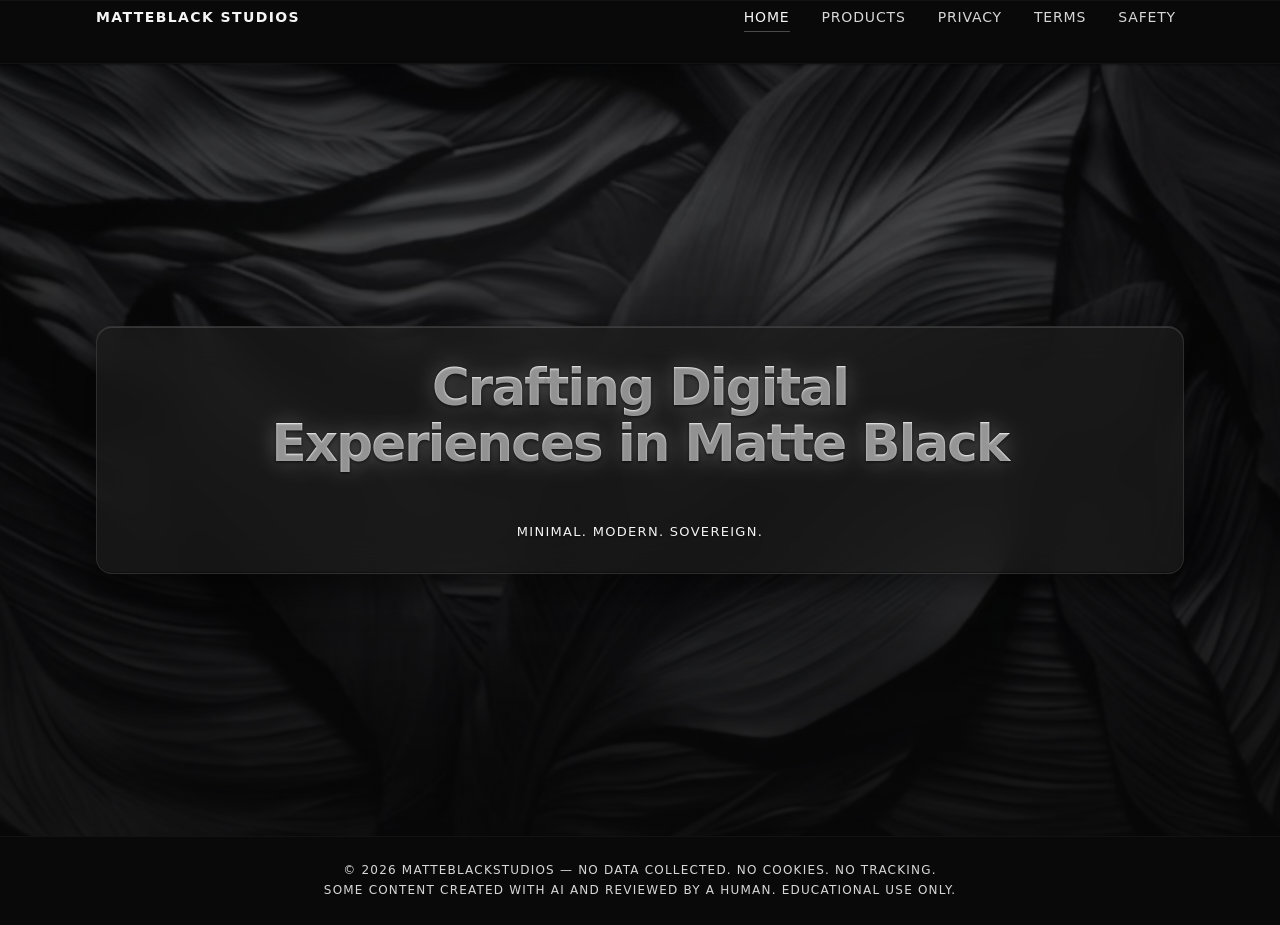
==== index.html @ a56c21bc "Initial commit: MATTEBLACK STUDIOS static site export. Privacy-first marketing site with self-hosted" ====
<!DOCTYPE html>
<html lang="en">
<head>
  <meta charset="UTF-8" />
  <meta name="viewport" content="width=device-width, initial-scale=1" />
  <meta name="description" content="MATTEBLACK STUDIOS — Crafting digital experiences in matte black. Minimal. Modern. Sovereign." />
  <title>MATTEBLACK STUDIOS</title>
  <link rel="stylesheet" href="/styles.css?v=7" />
</head>
<body>
  <a class="skip-link" href="#hero-title">Skip to main content</a>

  <header class="header">
    <div class="container">
      <nav class="nav" aria-label="Primary">
        <a href="/index.html" class="logo" aria-label="MATTEBLACK STUDIOS home">Matteblack Studios</a>
        <button type="button" class="nav-toggle" aria-expanded="false" aria-controls="primary-nav" aria-haspopup="menu" aria-label="Open menu">
          <span class="nav-toggle__bar" aria-hidden="true"></span>
          <span class="nav-toggle__bar" aria-hidden="true"></span>
          <span class="nav-toggle__bar" aria-hidden="true"></span>
        </button>
        <ul class="nav-links" id="primary-nav">
          <li><a href="/index.html" aria-current="page">Home</a></li>
          <li><a href="/PRODUCTS/index.html">Products</a></li>
          <li><a href="/privacy.html">Privacy</a></li>
          <li><a href="/terms.html">Terms</a></li>
          <li><a href="/safety.html">Safety</a></li>
        </ul>
      </nav>
    </div>
  </header>

  <main id="main">
    <section class="hero">
      <div class="hero__parallax" aria-hidden="true">
        <div class="hero__parallax-layer"></div>
      </div>
      <div class="container">
        <div class="hero__content glass-panel">
          <h1 id="hero-title" class="hero-title glass-text glass-text--liquid skip-target" tabindex="-1">Crafting Digital Experiences in Matte Black</h1>
          <p class="hero-subtitle glass-text">Minimal. Modern. Sovereign.</p>
        </div>
      </div>
    </section>
  </main>

  <footer class="footer">
    <div class="container">
      <p>&copy; <time datetime="2026">2026</time> MATTEBLACKSTUDIOS &mdash; No data collected. No cookies. No tracking. Some content created with AI and reviewed by a human. Educational use only.</p>
    </div>
  </footer>
  <script src="/reveal.js?v=7" defer></script>
</body>
</html>
---- styles.css ----
/* ==========================================================================
   MATTEBLACK STUDIOS — Design System
   Premium matte-black · sovereign · art-directed · mobile-first
   ==========================================================================
 *
 * Architecture: base styles target mobile viewports. Progressive enhancement
 * uses only CSS width breakpoints at 768px and 1024px — no JS breakpoints,
 * no user-agent sniffing, no device detection.
 *
 * RECOMMENDED HOST-LEVEL SECURITY HEADERS (configure on your static host):
 *
 *   Content-Security-Policy:
 *     default-src 'none'; script-src 'self'; style-src 'self'; img-src 'self';
 *     font-src 'self'; connect-src 'none'; frame-ancestors 'none'; base-uri 'self';
 *     form-action 'none'; upgrade-insecure-requests
 *
 *   X-Frame-Options: DENY
 *     (redundant when frame-ancestors 'none' is set in CSP)
 *
 *   X-Content-Type-Options: nosniff
 *   Referrer-Policy: no-referrer
 *   Permissions-Policy: accelerometer=(), camera=(), geolocation=(), gyroscope=(),
 *     microphone=(), payment=(), usb=()
 *
 * ========================================================================== */

/* --------------------------------------------------------------------------
   Design Tokens
   -------------------------------------------------------------------------- */
:root {
  color-scheme: dark;

  /* Layered matte blacks — depth scale (950 → 600) */
  --black-950: #080808;
  --black-900: #0c0c0c;
  --black-850: #111111;
  --black-800: #161616;
  --black-750: #1c1c1c;
  --black-700: #222222;
  --black-650: #282828;
  --black-600: #303030;

  /* Semantic surfaces */
  --color-bg-base: var(--black-950);
  --color-bg-canvas: var(--black-900);
  --color-bg-raised: var(--black-850);
  --color-bg-surface: var(--black-800);
  --color-bg-elevated: var(--black-750);
  --color-bg-overlay: var(--black-700);
  --color-bg-muted: var(--black-650);
  --color-bg-hover: var(--black-600);

  /* Borders — luminance steps for elevation */
  --border-ghost: rgba(255, 255, 255, 0.035);
  --border-subtle: rgba(255, 255, 255, 0.065);
  --border-default: rgba(255, 255, 255, 0.1);
  --border-strong: rgba(255, 255, 255, 0.14);
  --border-highlight: rgba(255, 255, 255, 0.2);

  --color-border-subtle: var(--border-subtle);
  --color-border-default: var(--border-default);
  --color-border-strong: var(--border-strong);

  /* Text — WCAG AA on matte-black surfaces */
  --color-text-primary: #f5f5f5;
  --color-text-secondary: rgba(245, 245, 245, 0.88);
  --color-text-muted: rgba(245, 245, 245, 0.76);
  --color-text-inverse: var(--black-950);
  --color-accent: #d4d4d4;
  --color-accent-hover: #ffffff;
  --color-focus-ring: rgba(255, 255, 255, 0.92);
  --color-focus-glow: rgba(255, 255, 255, 0.14);

  /* Chrome & interactive overlays */
  --surface-chrome: rgba(12, 12, 12, 0.52);
  --surface-chrome-border: var(--border-ghost);
  --surface-interactive: rgba(34, 34, 34, 0.7);
  --surface-interactive-hover: rgba(48, 48, 48, 0.82);

  /* Brand gradients & depth */
  --gradient-brand: linear-gradient(165deg, rgba(255, 255, 255, 0.045) 0%, transparent 52%);
  --gradient-surface: linear-gradient(
    180deg,
    rgba(255, 255, 255, 0.035) 0%,
    rgba(255, 255, 255, 0.008) 42%,
    transparent 100%
  );
  --gradient-surface-deep: linear-gradient(
    180deg,
    transparent 0%,
    rgba(8, 8, 8, 0.35) 100%
  );
  --gradient-vignette: radial-gradient(
    ellipse 82% 68% at 50% 42%,
    transparent 38%,
    rgba(8, 8, 8, 0.5) 100%
  );
  --gradient-hero-glow: radial-gradient(
    ellipse 62% 42% at 50% 28%,
    rgba(255, 255, 255, 0.055) 0%,
    transparent 72%
  );

  /* Spacing scale — 4px base unit, mobile-first rhythm */
  --space-4: 0.25rem;   /*  4px */
  --space-8: 0.5rem;    /*  8px */
  --space-12: 0.75rem;  /* 12px */
  --space-16: 1rem;     /* 16px */
  --space-24: 1.5rem;   /* 24px */
  --space-32: 2rem;     /* 32px */
  --space-48: 3rem;     /* 48px */
  --space-64: 4rem;     /* 64px */

  /* Typography — mobile base sizes; desktop overrides at 768px+ */
  --font-sans: -apple-system, BlinkMacSystemFont, "SF Pro Display", "SF Pro Text", "Segoe UI", system-ui, sans-serif;
  --font-weight-regular: 400;
  --font-weight-medium: 500;
  --font-weight-semibold: 600;

  --text-body: clamp(1.0625rem, 2.5vw, 1.125rem);
  --line-height-body: 1.5;
  --baseline: calc(var(--text-body) * var(--line-height-body));

  --text-display: clamp(1.875rem, 6vw, 2.5rem);
  --text-h1: clamp(1.625rem, 5vw, 2.25rem);
  --text-h2: clamp(1.25rem, 4vw, 1.625rem);
  --text-h3: clamp(1.0625rem, 3.5vw, 1.25rem);
  --text-body-lg: clamp(1.0625rem, 1rem + 0.3vw, 1.1875rem);
  --text-small: clamp(0.8125rem, 0.78rem + 0.18vw, 0.875rem);
  --text-label: clamp(0.75rem, 0.72rem + 0.15vw, 0.8125rem);
  --text-caption: clamp(0.6875rem, 0.66rem + 0.14vw, 0.75rem);

  --leading-display: 1.1;
  --leading-heading: 1.2;
  --leading-subheading: 1.3;
  --leading-body: 1.5;
  --leading-prose: 1.65;
  --leading-label: 1.4;

  --tracking-display: -0.035em;
  --tracking-heading: -0.025em;
  --tracking-subheading: -0.015em;
  --tracking-body: 0;
  --tracking-label: 0.06em;
  --tracking-caps: 0.1em;

  /* Vertical rhythm — baseline multiples */
  --rhythm-1: var(--baseline);
  --rhythm-2: calc(var(--baseline) * 2);
  --rhythm-3: calc(var(--baseline) * 3);
  --rhythm-4: calc(var(--baseline) * 4);

  /* Layout — mobile defaults; widened at breakpoints */
  --grid-columns: 12;
  --container-max: 72rem;
  --container-narrow: 42rem;
  --hero-max-width: 50rem;
  --container-padding: var(--space-16);
  --section-padding: var(--space-32);
  --header-height: 4rem;

  /* Radii — unified */
  --radius-sm: 0.5rem;
  --radius-md: 0.75rem;
  --radius-lg: 1rem;

  /* Motion — micro-interactions */
  --ease-premium: cubic-bezier(0.22, 1, 0.36, 1);
  --ease-soft: cubic-bezier(0.33, 1, 0.68, 1);
  --duration-micro: 150ms;
  --duration-base: 200ms;
  --duration-enter: 250ms;
  --page-fade-duration: 280ms;
  --page-fade-delay: 60ms;
  --page-fade-delay-header: 50ms;
  --page-fade-delay-main: 110ms;
  --page-fade-delay-footer: 170ms;
  --lift-hover: -3px;
  --lift-sm: -2px;
  --lift-xs: -1px;
  --press-sm: 1px;
  --transition-interactive:
    transform var(--duration-micro) var(--ease-premium),
    opacity var(--duration-base) var(--ease-soft),
    color var(--duration-base) var(--ease-soft),
    background var(--duration-base) var(--ease-soft),
    border-color var(--duration-base) var(--ease-soft),
    box-shadow var(--duration-base) var(--ease-soft);

  /* Shadows — stacked matte depth */
  --shadow-sm:
    0 1px 2px rgba(0, 0, 0, 0.42),
    inset 0 1px 0 var(--border-ghost);
  --shadow-md:
    0 6px 20px rgba(0, 0, 0, 0.48),
    0 1px 0 var(--border-ghost);
  --shadow-lg:
    0 14px 36px rgba(0, 0, 0, 0.52),
    inset 0 1px 0 var(--border-subtle);
  --shadow-inset-deep: inset 0 1px 0 var(--border-subtle), inset 0 -1px 0 rgba(0, 0, 0, 0.35);

  /* Frosted glass — mapped to black layers */
  --glass-bg: rgba(22, 22, 22, 0.58);
  --glass-bg-strong: rgba(28, 28, 28, 0.68);
  --glass-border: var(--border-default);
  --glass-border-soft: var(--border-subtle);
  --glass-blur: 20px;
  --glass-text: #f5f5f5;
  --glass-text-soft: rgba(255, 255, 255, 0.92);
  --glass-highlight: var(--border-highlight);

  --bg-image: url("assets/hero-bg.png");
  --bg-scrim: linear-gradient(
    180deg,
    rgba(8, 8, 8, 0.52) 0%,
    rgba(8, 8, 8, 0.66) 48%,
    rgba(8, 8, 8, 0.76) 100%
  );
  --parallax-depth: -1px;
  --parallax-scale: 1.12;

  /* Ambient background motion */
  --ambient-duration: 96s;
  --ambient-duration-glow: 72s;
  --ambient-ease: ease-in-out;
}

/* --------------------------------------------------------------------------
   Reset & Base
   Instagram in-app browser hardening: overflow-x hidden, min-width/height 0
   on all elements prevents flex/grid children from forcing horizontal scroll.
   -------------------------------------------------------------------------- */
*,
*::before,
*::after {
  margin: 0;
  padding: 0;
  box-sizing: border-box;
  min-width: 0;
  min-height: 0;
}

html {
  scroll-behavior: smooth;
  -webkit-font-smoothing: antialiased;
  -moz-osx-font-smoothing: grayscale;
  text-rendering: optimizeLegibility;
  overflow-x: hidden;
  -webkit-text-size-adjust: 100%;
  text-size-adjust: 100%;
}

html,
body {
  overflow-x: hidden;
}

@media (prefers-reduced-motion: reduce) {
  html {
    scroll-behavior: auto;
  }

  *,
  *::before,
  *::after {
    animation: none !important;
    transition: none !important;
  }
}

body {
  position: relative;
  min-height: 100dvh;
  min-height: -webkit-fill-available;
  display: flex;
  flex-direction: column;
  overflow-x: hidden;
  overflow-wrap: break-word;
  word-wrap: break-word;
  background-color: var(--black-950);
  background-image: var(--bg-scrim), var(--bg-image);
  background-size: cover;
  background-position: center;
  background-repeat: no-repeat;
  background-attachment: scroll;
  image-rendering: auto;
  color: var(--color-text-primary);
  font-family: var(--font-sans);
  font-size: var(--text-body);
  font-weight: var(--font-weight-regular);
  line-height: var(--leading-body);
  font-feature-settings: "kern" 1, "liga" 1;
}

/* Skip link — visible on keyboard focus */
.skip-link {
  position: absolute;
  top: var(--space-8);
  left: var(--space-16);
  z-index: 200;
  padding: var(--space-8) var(--space-16);
  font-size: var(--text-small);
  font-weight: var(--font-weight-medium);
  letter-spacing: var(--tracking-label);
  text-transform: uppercase;
  color: var(--color-text-primary);
  background-color: var(--color-bg-elevated);
  border: 1px solid var(--border-strong);
  border-radius: var(--radius-sm);
  box-shadow: var(--shadow-md);
  clip: rect(0 0 0 0);
  clip-path: inset(50%);
  overflow: hidden;
  white-space: nowrap;
}

.skip-link:focus {
  clip: auto;
  clip-path: none;
  overflow: visible;
  outline: 2px solid var(--color-focus-ring);
  outline-offset: 3px;
  box-shadow: var(--shadow-md), 0 0 0 4px var(--color-focus-glow);
}

.skip-link:focus-visible {
  outline: 2px solid var(--color-focus-ring);
  outline-offset: 3px;
  box-shadow: var(--shadow-md), 0 0 0 4px var(--color-focus-glow);
}

/* Ambient drift on pages with a full-page background image */
@media (prefers-reduced-motion: no-preference) {
  body:not(:has(.hero__parallax)) {
    animation: ambient-bg-drift var(--ambient-duration) var(--ambient-ease) infinite alternate;
  }
}

@keyframes ambient-bg-drift {
  0%,
  100% {
    background-position: 50% 50%;
  }
  33% {
    background-position: 50.4% 49.6%;
  }
  66% {
    background-position: 49.6% 50.4%;
  }
}

@keyframes ambient-glow {
  0%,
  100% {
    opacity: 1;
  }
  50% {
    opacity: 0.88;
  }
}

/* Home hero owns the background image when parallax layer is present */
body:has(.hero__parallax) {
  background-image: var(--bg-scrim);
}

/* --------------------------------------------------------------------------
   Page transitions — CSS-only opacity fades (motion-safe)
   -------------------------------------------------------------------------- */
@media (prefers-reduced-motion: no-preference) {
  @view-transition {
    navigation: auto;
  }

  ::view-transition-old(root) {
    animation: page-exit var(--page-fade-duration) var(--ease-soft) both;
    will-change: opacity;
  }

  ::view-transition-new(root) {
    animation: page-enter var(--page-fade-duration) var(--ease-premium) both;
    animation-delay: var(--page-fade-delay);
    will-change: opacity;
  }
}

@keyframes page-enter {
  from {
    opacity: 0;
  }
  to {
    opacity: 1;
  }
}

@keyframes page-exit {
  from {
    opacity: 1;
  }
  to {
    opacity: 0;
  }
}

/* Staggered enter on load — opacity + transition-delay */
@media (prefers-reduced-motion: no-preference) {
  @starting-style {
    .header,
    main:not(.legal),
    .footer {
      opacity: 0;
    }
  }

  .header,
  main:not(.legal),
  .footer {
    transition: opacity var(--page-fade-duration) var(--ease-premium);
    will-change: opacity;
  }

  main.legal,
  main.legal .legal__content {
    opacity: 1;
    transition: none;
    will-change: auto;
  }

  .header {
    transition-delay: var(--page-fade-delay-header);
  }

  main {
    transition-delay: var(--page-fade-delay-main);
  }

  .footer {
    transition-delay: var(--page-fade-delay-footer);
  }
}

.header,
main,
.footer {
  opacity: 1;
}

/* --------------------------------------------------------------------------
   Scroll-triggered reveals (IntersectionObserver + .is-visible)
   -------------------------------------------------------------------------- */
.reveal {
  transition:
    opacity var(--duration-enter) var(--ease-premium),
    transform var(--duration-enter) var(--ease-premium);
  transition-delay: var(--reveal-delay, 0ms);
  will-change: transform, opacity;
}

html.js .reveal:not(.is-visible) {
  opacity: 0;
  transform: translateY(10px);
}

/* Legal copy must stay visible and readable to screen readers at all times */
.legal .legal__content,
html.js .legal .legal__content.reveal,
html.js .legal .legal__content.reveal:not(.is-visible) {
  opacity: 1 !important;
  transform: none !important;
  will-change: auto;
}

.reveal.is-visible {
  opacity: 1;
  transform: translateY(0);
}

@media (prefers-reduced-motion: reduce) {
  .reveal,
  .reveal:not(.is-visible) {
    opacity: 1;
    transform: none;
    transition: none;
    will-change: auto;
  }

  .header,
  main,
  .footer {
    will-change: auto;
  }
}

img,
svg,
video {
  display: block;
  max-width: 100%;
  height: auto;
}

img {
  object-fit: cover;
}

a {
  color: inherit;
  text-decoration: none;
  -webkit-tap-highlight-color: rgba(255, 255, 255, 0.1);
}

button {
  -webkit-tap-highlight-color: rgba(255, 255, 255, 0.1);
}

:focus-visible {
  outline: 2px solid var(--color-focus-ring);
  outline-offset: 3px;
  box-shadow: 0 0 0 4px var(--color-focus-glow);
}

/* Fallback for browsers without :focus-visible */
:focus:not(:focus-visible) {
  outline: none;
  box-shadow: none;
}

a:focus-visible,
button:focus-visible {
  border-radius: var(--radius-sm);
}

/* --------------------------------------------------------------------------
   Typography
   -------------------------------------------------------------------------- */
h1,
h2,
h3,
h4,
h5,
h6 {
  font-weight: var(--font-weight-semibold);
  text-wrap: balance;
}

h1 { font-size: var(--text-h1); line-height: var(--leading-heading); letter-spacing: var(--tracking-heading); }
h2 { font-size: var(--text-h2); line-height: var(--leading-heading); letter-spacing: var(--tracking-heading); }
h3 { font-size: var(--text-h3); line-height: var(--leading-subheading); letter-spacing: var(--tracking-subheading); }

p {
  max-width: 65ch;
  line-height: var(--leading-prose);
}

p + p {
  margin-top: var(--rhythm-1);
}

/* --------------------------------------------------------------------------
   Shared surfaces & glass
   -------------------------------------------------------------------------- */
.glass-panel {
  background: var(--glass-bg);
  background-image: var(--gradient-surface);
  backdrop-filter: blur(var(--glass-blur)) saturate(1.06);
  -webkit-backdrop-filter: blur(var(--glass-blur)) saturate(1.06);
  border: 1px solid var(--glass-border);
  border-radius: var(--radius-lg);
  box-shadow: var(--shadow-lg), var(--shadow-inset-deep);
  transition:
    transform var(--duration-base) var(--ease-premium),
    border-color var(--duration-base) var(--ease-premium),
    box-shadow var(--duration-base) var(--ease-premium);
}

.glass-text {
  color: var(--glass-text);
  text-shadow:
    0 1px 2px rgba(0, 0, 0, 0.4),
    0 0 20px rgba(255, 255, 255, 0.1);
}

.glass-text--liquid {
  color: var(--glass-text);
  background: linear-gradient(
    145deg,
    #ffffff 0%,
    #f0f0f0 48%,
    #ffffff 100%
  );
  -webkit-background-clip: text;
  background-clip: text;
  -webkit-text-fill-color: transparent;
  filter:
    drop-shadow(0 1px 2px rgba(0, 0, 0, 0.45))
    drop-shadow(0 0 12px rgba(255, 255, 255, 0.16));
}

@supports not ((-webkit-background-clip: text) or (background-clip: text)) {
  .glass-text--liquid {
    -webkit-text-fill-color: currentColor;
    background: none;
    filter: none;
  }
}

@media (prefers-contrast: more) {
  .glass-text--liquid {
    -webkit-text-fill-color: currentColor;
    color: var(--glass-text);
    background: none;
    filter: none;
  }
}

/* --------------------------------------------------------------------------
   Layout — mobile-first grid; columns expand at 768px+
   -------------------------------------------------------------------------- */
.container {
  width: 100%;
  max-width: var(--container-max);
  margin-inline: auto;
  padding-inline: var(--container-padding);
}

.container--narrow {
  max-width: var(--container-narrow);
}

.grid {
  display: grid;
  grid-template-columns: repeat(var(--grid-columns), minmax(0, 1fr));
  gap: var(--space-24);
}

.col-span-12 { grid-column: span 12; }
.col-span-10,
.col-span-8,
.col-span-6,
.col-span-4 {
  grid-column: span 12;
}
.col-start-2,
.col-start-3 {
  grid-column-start: 1;
}

@media (min-width: 768px) {
  :root {
    --container-padding: var(--space-24);
    --section-padding: var(--space-64);

    /* Desktop typography scale — clamp() smooths between breakpoints */
    --text-body: clamp(1rem, 0.94rem + 0.28vw, 1.0625rem);
    --text-display: clamp(2rem, 1.45rem + 2.2vw, 3.25rem);
    --text-h1: clamp(1.875rem, 1.5rem + 1.5vw, 2.75rem);
    --text-h2: clamp(1.375rem, 1.15rem + 0.85vw, 1.75rem);
    --text-h3: clamp(1.125rem, 1.05rem + 0.4vw, 1.3125rem);
  }

  .col-span-10 { grid-column: span 10; }
  .col-span-8  { grid-column: span 8; }
  .col-span-6  { grid-column: span 6; }
  .col-span-4  { grid-column: span 4; }
  .col-start-2 { grid-column-start: 2; }
  .col-start-3 { grid-column-start: 3; }
}

@media (min-width: 1024px) {
  :root {
    --container-padding: var(--space-32);
  }
}

/* --------------------------------------------------------------------------
   Header & Navigation — mobile: collapsible menu; desktop: inline links
   -------------------------------------------------------------------------- */
.header {
  position: sticky;
  top: 0;
  z-index: 100;
  height: auto;
  border-bottom: 1px solid var(--surface-chrome-border);
  background: var(--surface-chrome);
  backdrop-filter: blur(var(--glass-blur)) saturate(1.04);
  -webkit-backdrop-filter: blur(var(--glass-blur)) saturate(1.04);
  box-shadow: var(--shadow-sm);
}

.nav {
  display: flex;
  flex-wrap: wrap;
  align-items: center;
  justify-content: space-between;
  min-height: var(--header-height);
  gap: var(--space-16);
  row-gap: 0;
}

.logo {
  flex-shrink: 0;
  display: inline-flex;
  align-items: center;
  min-height: 3rem;
  max-width: calc(100% - 3.5rem);
  font-size: var(--text-small);
  font-weight: var(--font-weight-semibold);
  line-height: var(--leading-label);
  letter-spacing: var(--tracking-caps);
  text-transform: uppercase;
  color: var(--glass-text);
  opacity: 1;
  transform: translateY(0);
  transition: var(--transition-interactive);
}

.logo:hover {
  color: var(--color-accent-hover);
  transform: translateY(var(--lift-xs));
}

.logo:active {
  transform: translateY(0);
  opacity: 0.82;
}

.nav-links {
  display: none;
  width: 100%;
  flex-direction: column;
  align-items: stretch;
  gap: var(--space-4);
  padding-block: var(--space-16);
  margin-top: var(--space-8);
  border-top: 1px solid var(--border-subtle);
  list-style: none;
}

.nav.is-open .nav-links {
  display: flex;
}

html:not(.js) .nav-links {
  display: flex;
}

html:not(.js) .nav-toggle {
  display: none;
}

html:not(.js) #primary-nav {
  display: flex;
}

@media (min-width: 768px) {
  #primary-nav[hidden] {
    display: flex !important;
  }
}

.nav-links li {
  display: flex;
  width: 100%;
}

.nav-links a {
  position: relative;
  display: flex;
  align-items: center;
  width: 100%;
  min-height: 3rem;
  padding: var(--space-8) var(--space-16);
  font-size: var(--text-small);
  font-weight: var(--font-weight-medium);
  line-height: var(--leading-label);
  letter-spacing: var(--tracking-label);
  text-transform: uppercase;
  color: var(--color-text-secondary);
  transform: translateY(0);
  transition: var(--transition-interactive);
}

.nav-links a::after {
  content: "";
  position: absolute;
  left: var(--space-16);
  right: var(--space-16);
  bottom: 0.2rem;
  height: 1px;
  background: currentColor;
  opacity: 0;
  transform: scaleX(0.5);
  transition:
    opacity var(--duration-base) var(--ease-soft),
    transform var(--duration-base) var(--ease-premium);
}

.nav-links a:hover {
  opacity: 1;
  color: var(--color-accent-hover);
  transform: translateY(var(--lift-xs));
}

.nav-links a:hover::after {
  opacity: 0.4;
  transform: scaleX(1);
}

.nav-links a:active {
  transform: translateY(0);
  opacity: 0.78;
}

.nav-links a[aria-current="page"] {
  opacity: 1;
  color: var(--glass-text);
}

.nav-links a[aria-current="page"]::after {
  opacity: 0.28;
  transform: scaleX(1);
}

.logo:focus-visible,
.nav-links a:focus-visible {
  outline-offset: 4px;
}

.nav-toggle {
  display: inline-flex;
  flex-shrink: 0;
  flex-direction: column;
  justify-content: center;
  align-items: center;
  gap: 5px;
  min-width: 3rem;
  min-height: 3rem;
  margin-left: auto;
  padding: var(--space-8);
  background: transparent;
  border: 1px solid var(--border-default);
  border-radius: var(--radius-sm);
  cursor: pointer;
  color: var(--glass-text);
  transition: var(--transition-interactive);
}

.nav-toggle__bar {
  display: block;
  width: 1.25rem;
  height: 2px;
  background: currentColor;
  border-radius: 1px;
  transition: transform var(--duration-base) var(--ease-premium), opacity var(--duration-base) var(--ease-soft);
}

.nav-toggle:hover {
  border-color: var(--border-strong);
  background-color: var(--surface-interactive);
}

.nav-toggle:focus-visible {
  outline: 2px solid var(--color-focus-ring);
  outline-offset: 3px;
  box-shadow: 0 0 0 4px var(--color-focus-glow);
}

.nav.is-open .nav-toggle__bar:nth-child(1) {
  transform: translateY(7px) rotate(45deg);
}

.nav.is-open .nav-toggle__bar:nth-child(2) {
  opacity: 0;
}

.nav.is-open .nav-toggle__bar:nth-child(3) {
  transform: translateY(-7px) rotate(-45deg);
}

@media (min-width: 768px) {
  .header {
    height: var(--header-height);
  }

  .nav {
    flex-wrap: nowrap;
    height: 100%;
    min-height: 0;
  }

  .logo {
    display: block;
    min-height: 0;
    max-width: none;
  }

  .nav-toggle {
    display: none;
  }

  .nav-links {
    display: flex;
    width: auto;
    flex-direction: row;
    align-items: center;
    gap: var(--space-16);
    padding-block: 0;
    margin-top: 0;
    border-top: none;
  }

  .nav-links li {
    width: auto;
  }

  .nav-links a {
    display: block;
    width: auto;
    min-height: 0;
    padding: var(--space-8) var(--space-8);
  }

  .nav-links a::after {
    left: var(--space-8);
    right: var(--space-8);
  }
}

/* --------------------------------------------------------------------------
   Hero — mobile: simplified parallax; desktop: perspective depth
   Viewport height uses 100dvh + -webkit-fill-available for in-app browsers.
   -------------------------------------------------------------------------- */
.hero {
  position: relative;
  flex: 1;
  display: flex;
  align-items: center;
  padding-block: var(--space-32);
  min-height: calc(100dvh - var(--header-height) - var(--space-32));
  overflow: hidden;
  isolation: isolate;
  perspective: none;
}

/* Parallax background — perspective + translateZ depth */
.hero__parallax {
  position: absolute;
  inset: 0;
  z-index: 0;
  overflow: hidden;
  transform-style: preserve-3d;
  pointer-events: none;
}

.hero__parallax-layer {
  position: absolute;
  inset: 0;
  background-image: var(--bg-scrim), var(--bg-image);
  background-size: cover;
  background-position: center;
  background-repeat: no-repeat;
  image-rendering: auto;
  transform: none;
  transform-origin: center center;
  will-change: transform, opacity;
}

@media (prefers-reduced-motion: no-preference) {
  .hero__parallax-layer {
    animation: ambient-bg-drift var(--ambient-duration) var(--ambient-ease) infinite alternate;
  }

  @supports (animation-timeline: scroll()) {
    .hero__parallax-layer {
      animation:
        ambient-bg-drift var(--ambient-duration) var(--ambient-ease) infinite alternate,
        hero-parallax-scroll linear both;
      animation-timeline: auto, scroll(root block);
      animation-range: normal, 0 100dvh;
    }
  }
}

@keyframes hero-parallax-scroll {
  from {
    transform: translateZ(var(--parallax-depth)) scale(var(--parallax-scale)) translateY(0);
  }
  to {
    transform: translateZ(var(--parallax-depth)) scale(var(--parallax-scale)) translateY(5%);
  }
}

.hero::after {
  content: "";
  position: absolute;
  inset: 0;
  background: var(--gradient-vignette), var(--gradient-hero-glow);
  pointer-events: none;
  z-index: 2;
  will-change: opacity;
}

@media (prefers-reduced-motion: no-preference) {
  .hero::after {
    animation: ambient-glow var(--ambient-duration-glow) var(--ambient-ease) infinite alternate;
  }
}

.hero .container {
  position: relative;
  z-index: 3;
  width: 100%;
  transform: translateZ(0);
}

.hero__content {
  width: 100%;
  max-width: var(--hero-max-width);
  margin-inline: auto;
  padding: var(--space-24) var(--space-16);
  text-align: center;
  background: var(--glass-bg-strong);
}

.hero-title {
  white-space: normal;
  overflow-wrap: break-word;
  font-size: var(--text-display);
  font-weight: var(--font-weight-semibold);
  line-height: var(--leading-display);
  letter-spacing: var(--tracking-heading);
  margin-bottom: var(--rhythm-2);
  text-wrap: balance;
}

.hero-subtitle {
  max-width: none;
  white-space: normal;
  font-size: var(--text-label);
  font-weight: var(--font-weight-medium);
  line-height: var(--leading-label);
  letter-spacing: var(--tracking-caps);
  color: var(--color-text-primary);
  text-transform: uppercase;
}

#main {
  scroll-margin-top: var(--header-height);
}

.legal__title,
.skip-target {
  scroll-margin-top: var(--header-height);
}

.legal__title:focus,
.legal__title:focus-visible,
.skip-target:focus,
.skip-target:focus-visible {
  outline: 2px solid var(--color-focus-ring);
  outline-offset: 3px;
  box-shadow: 0 0 0 4px var(--color-focus-glow);
}

main:focus,
main:focus-visible {
  outline: 2px solid var(--color-focus-ring);
  outline-offset: 3px;
  box-shadow: 0 0 0 4px var(--color-focus-glow);
}

@media (min-width: 768px) {
  .hero {
    padding-block: var(--space-64);
    min-height: calc(100dvh - var(--header-height) - var(--space-64));
    perspective: 1px;
    perspective-origin: center center;
  }

  .hero__parallax-layer {
    inset: -12% 0;
    transform: translateZ(var(--parallax-depth)) scale(var(--parallax-scale));
  }

  .hero__content {
    padding: var(--space-32) var(--space-24);
  }

  .hero-title {
    letter-spacing: var(--tracking-display);
  }
}

@media (prefers-reduced-motion: reduce) {
  .hero {
    perspective: none;
  }

  .hero__parallax-layer {
    transform: none;
    will-change: auto;
  }

  .hero::after {
    will-change: auto;
  }
}

/* --------------------------------------------------------------------------
   Sections — vertical rhythm via --section-padding token
   -------------------------------------------------------------------------- */
.section {
  flex: 1;
  padding-block: var(--section-padding);
}

.section--compact {
  padding-block: var(--space-32);
}

.page-header {
  margin-bottom: var(--space-24);
}

.page-title {
  font-size: var(--text-h1);
  font-weight: var(--font-weight-semibold);
  letter-spacing: var(--tracking-heading);
  line-height: var(--leading-heading);
  text-align: center;
  margin-bottom: var(--rhythm-2);
  color: var(--glass-text);
  text-wrap: balance;
}

.page-intro {
  max-width: 42ch;
  margin-inline: auto;
  font-size: var(--text-body-lg);
  line-height: var(--leading-prose);
  letter-spacing: var(--tracking-body);
  color: var(--glass-text-soft);
  text-align: center;
  text-wrap: pretty;
}

@media (min-width: 768px) {
  .page-header {
    margin-bottom: var(--space-32);
  }
}

/* --------------------------------------------------------------------------
   Product cards
   -------------------------------------------------------------------------- */
.product-grid {
  display: grid;
  grid-template-columns: repeat(12, minmax(0, 1fr));
  gap: var(--space-24);
  align-items: stretch;
}

.product-card {
  grid-column: span 12;
  position: relative;
  padding: var(--space-24);
  border-radius: var(--radius-lg);
  border: 1px solid var(--glass-border);
  background-color: var(--color-bg-elevated);
  background-image: var(--gradient-surface);
  backdrop-filter: blur(var(--glass-blur)) saturate(1.06);
  -webkit-backdrop-filter: blur(var(--glass-blur)) saturate(1.06);
  box-shadow: var(--shadow-md), var(--shadow-inset-deep);
  transition: var(--transition-interactive);
}

.product-card.reveal:not(.is-visible) {
  transform: translateY(10px);
}

.product-card.reveal.is-visible {
  transform: translateY(0);
}

.product-card:hover {
  transform: translateY(var(--lift-hover));
  border-color: var(--border-strong);
  background-color: var(--color-bg-overlay);
  box-shadow: var(--shadow-lg), var(--shadow-inset-deep);
}

.product-card:active {
  transform: translateY(calc(var(--lift-hover) + var(--press-sm)));
  opacity: 0.94;
}

.product-card h2 {
  font-size: var(--text-h3);
  font-weight: var(--font-weight-semibold);
  line-height: var(--leading-subheading);
  letter-spacing: var(--tracking-subheading);
  margin-bottom: var(--rhythm-1);
  color: var(--glass-text);
  text-wrap: balance;
  transition:
    opacity var(--duration-base) var(--ease-soft),
    transform var(--duration-base) var(--ease-premium);
}

.product-card:hover h2 {
  transform: translateY(var(--lift-xs));
}

.product-card p {
  max-width: none;
  font-size: var(--text-body);
  line-height: var(--leading-prose);
  color: var(--color-text-secondary);
}

.product-card:hover p {
  color: var(--color-text-primary);
}

.product-note {
  margin-top: var(--rhythm-2);
  font-size: var(--text-caption);
  line-height: var(--leading-label);
  letter-spacing: var(--tracking-caps);
  font-weight: var(--font-weight-medium);
  text-transform: uppercase;
  color: var(--color-text-secondary);
  opacity: 1;
  transition:
    opacity var(--duration-base) var(--ease-soft),
    color var(--duration-base) var(--ease-soft);
}

.product-card:hover .product-note {
  color: var(--color-text-secondary);
}

.product-card__media {
  margin: calc(-1 * var(--space-24)) calc(-1 * var(--space-24)) var(--rhythm-2);
  overflow: hidden;
  border-radius: calc(var(--radius-lg) - 1px) calc(var(--radius-lg) - 1px) 0 0;
}

.product-card__media img {
  width: 100%;
  aspect-ratio: 16 / 9;
  object-fit: cover;
}

.product-card__placeholder {
  width: 100%;
  aspect-ratio: 16 / 9;
  background-color: var(--color-bg-muted);
  background-image: var(--gradient-surface);
  border-bottom: 1px solid var(--border-subtle);
}

@media (min-width: 768px) {
  .product-card {
    grid-column: span 6;
    padding: var(--space-32);
  }

  .product-card__media {
    margin: calc(-1 * var(--space-32)) calc(-1 * var(--space-32)) var(--rhythm-2);
  }

  .button {
    width: auto;
    max-width: none;
  }
}

.product-card__status {
  max-width: none;
  margin: 0 0 var(--space-8);
  font-size: var(--text-label);
  font-weight: var(--font-weight-semibold);
  line-height: var(--leading-label);
  letter-spacing: var(--tracking-caps);
  text-transform: uppercase;
  color: var(--color-text-secondary);
}

.product-card--soon {
  pointer-events: none;
  user-select: none;
  display: flex;
  flex-direction: column;
}

.product-card--soon a,
.product-card--soon button {
  display: none;
}

.product-card--soon:hover,
.product-card--soon:active {
  transform: translateY(0);
  opacity: 1;
  border-color: var(--glass-border);
  background-color: var(--color-bg-elevated);
  box-shadow: var(--shadow-md), var(--shadow-inset-deep);
}

.product-card--soon:hover h2,
.product-card--soon:hover p {
  transform: none;
  color: inherit;
}

.product-card--soon:hover .product-note {
  color: var(--color-text-muted);
}

.product-card__body {
  display: flex;
  flex-direction: column;
  gap: var(--rhythm-1);
  flex: 1;
}

.product-card--soon .product-card__body {
  text-align: left;
}

.product-card--soon .product-card__body h2 {
  margin-bottom: 0;
  min-height: calc(var(--rhythm-2) + var(--rhythm-1));
  text-wrap: balance;
}

.product-card--soon .product-card__body p {
  margin: 0;
  min-height: calc(var(--rhythm-4) + var(--rhythm-1));
  text-wrap: pretty;
}

.product-card__overlay {
  position: absolute;
  inset: 0;
  z-index: 2;
  display: flex;
  flex-direction: column;
  align-items: center;
  justify-content: center;
  padding: var(--space-24);
  background: rgba(8, 8, 8, 0.72);
  border-radius: inherit;
}

.product-card__overlay-content {
  display: flex;
  flex-direction: column;
  align-items: center;
  justify-content: center;
  gap: var(--rhythm-1);
  width: 100%;
  max-width: 28ch;
  text-align: center;
}

.product-card__overlay-label {
  max-width: none;
  margin: 0;
  font-size: var(--text-label);
  font-weight: var(--font-weight-semibold);
  line-height: var(--leading-label);
  letter-spacing: var(--tracking-caps);
  text-transform: uppercase;
  color: var(--glass-text);
}

.product-card__overlay-note {
  max-width: none;
  width: 100%;
  margin: 0;
  min-height: calc(var(--rhythm-3) + var(--rhythm-1));
  font-size: var(--text-small);
  font-weight: var(--font-weight-regular);
  line-height: var(--leading-prose);
  letter-spacing: var(--tracking-body);
  color: var(--color-text-secondary);
  text-wrap: pretty;
}

/* --------------------------------------------------------------------------
   Buttons
   -------------------------------------------------------------------------- */
.button {
  display: inline-flex;
  align-items: center;
  justify-content: center;
  margin-top: var(--rhythm-2);
  padding: var(--space-8) var(--space-24);
  min-height: 3rem;
  width: 100%;
  max-width: 100%;
  font-size: var(--text-small);
  font-weight: var(--font-weight-medium);
  line-height: var(--leading-label);
  letter-spacing: var(--tracking-label);
  text-transform: uppercase;
  color: var(--color-text-primary);
  background-color: var(--surface-interactive);
  background-image: var(--gradient-surface);
  backdrop-filter: blur(12px);
  -webkit-backdrop-filter: blur(12px);
  border: 1px solid var(--border-default);
  border-radius: var(--radius-sm);
  box-shadow: var(--shadow-sm);
  cursor: pointer;
  opacity: 0.94;
  transform: translateY(0);
  transition: var(--transition-interactive);
}

.button:hover {
  background-color: var(--surface-interactive-hover);
  border-color: var(--border-strong);
  box-shadow: var(--shadow-md);
  transform: translateY(var(--lift-sm));
  opacity: 1;
}

.button:active {
  transform: translateY(var(--press-sm));
  opacity: 0.88;
  box-shadow: var(--shadow-sm);
}

.button:focus-visible {
  outline: 2px solid var(--color-focus-ring);
  outline-offset: 3px;
  box-shadow: var(--shadow-sm), 0 0 0 4px var(--color-focus-glow);
}

.legal__content a:focus-visible {
  outline-offset: 4px;
  border-radius: 2px;
}

/* --------------------------------------------------------------------------
   Legal — mobile-compact panels; desktop widens padding
   -------------------------------------------------------------------------- */
.legal {
  flex: 1;
  padding-block: var(--section-padding);
}

.legal__content {
  max-width: 100%;
  padding: var(--space-24);
  background-color: var(--color-bg-surface);
  background-image: var(--gradient-surface);
  backdrop-filter: blur(var(--glass-blur)) saturate(1.06);
  -webkit-backdrop-filter: blur(var(--glass-blur)) saturate(1.06);
  border: 1px solid var(--glass-border);
  border-radius: var(--radius-lg);
  box-shadow: var(--shadow-lg), var(--shadow-inset-deep);
}

.legal__content h1,
.legal__title {
  font-size: var(--text-h1);
  letter-spacing: var(--tracking-heading);
  line-height: var(--leading-heading);
  margin-bottom: var(--rhythm-2);
  color: var(--glass-text);
  text-wrap: balance;
}

.legal__intro {
  margin-bottom: var(--rhythm-4);
}

.legal__intro:last-child {
  margin-bottom: 0;
}

.legal__content h2 {
  font-size: var(--text-h2);
  line-height: var(--leading-heading);
  letter-spacing: var(--tracking-heading);
  margin-bottom: var(--rhythm-1);
  color: var(--glass-text);
  text-wrap: balance;
}

.legal__section + .legal__section {
  margin-top: var(--rhythm-4);
}

.legal__section:first-of-type {
  margin-top: var(--rhythm-4);
}

.legal__section h2 {
  margin-top: 0;
}

.legal__content > h2 {
  margin-top: var(--rhythm-4);
}

.legal__content p,
.legal__content li {
  font-size: var(--text-body);
  line-height: var(--leading-prose);
  color: var(--glass-text-soft);
  margin-bottom: var(--rhythm-1);
  max-width: 65ch;
}

.legal__content ul {
  padding-left: var(--rhythm-2);
  margin-bottom: var(--rhythm-2);
}

.visually-hidden {
  position: absolute;
  width: 1px;
  height: 1px;
  padding: 0;
  margin: -1px;
  overflow: hidden;
  clip: rect(0 0 0 0);
  clip-path: inset(50%);
  white-space: nowrap;
  border: 0;
}

.privacy-label {
  margin-top: var(--rhythm-1);
  margin-bottom: var(--rhythm-2);
  overflow-x: auto;
}

.legal__content table {
  width: 100%;
  border-collapse: collapse;
  font-size: var(--text-body);
  line-height: var(--leading-prose);
  color: var(--glass-text-soft);
}

.legal__content th,
.legal__content td {
  padding: var(--space-12) var(--space-16);
  text-align: left;
  vertical-align: top;
  border-bottom: 1px solid var(--glass-border);
}

.legal__content thead th {
  font-size: var(--text-small);
  font-weight: var(--font-weight-medium);
  letter-spacing: var(--tracking-label);
  text-transform: uppercase;
  color: var(--glass-text);
  border-bottom: 1px solid var(--border-strong);
}

.legal__content tbody th {
  font-weight: var(--font-weight-medium);
  color: var(--glass-text);
}

.legal__content tbody tr:last-child th,
.legal__content tbody tr:last-child td {
  border-bottom: none;
}

.legal__content a {
  color: var(--color-accent);
  text-decoration: underline;
  text-decoration-thickness: 1px;
  text-underline-offset: 3px;
  transition: color var(--duration-base) var(--ease-premium), opacity var(--duration-base) var(--ease-premium);
}

.legal__content a:hover,
.legal__content a:focus-visible {
  color: var(--color-accent-hover);
  opacity: 1;
}

@media (min-width: 768px) {
  .legal__content {
    padding: var(--space-32);
  }
}

/* --------------------------------------------------------------------------
   Footer
   -------------------------------------------------------------------------- */
.footer {
  margin-top: auto;
  padding-block: var(--space-24);
  border-top: 1px solid var(--surface-chrome-border);
  background: var(--surface-chrome);
  backdrop-filter: blur(var(--glass-blur)) saturate(1.04);
  -webkit-backdrop-filter: blur(var(--glass-blur)) saturate(1.04);
  text-align: center;
}

.footer p {
  max-width: none;
  font-size: var(--text-caption);
  font-weight: var(--font-weight-medium);
  line-height: var(--leading-prose);
  letter-spacing: var(--tracking-caps);
  text-transform: uppercase;
  color: var(--color-text-secondary);
  text-wrap: balance;
}

/* High-contrast / forced-colors mode — preserve focus and structure */
@media (forced-colors: active) {
  .skip-link:focus-visible,
  :focus-visible,
  .button:focus-visible,
  .nav-toggle:focus-visible,
  .legal__title:focus,
  .legal__title:focus-visible,
  .skip-target:focus,
  .skip-target:focus-visible,
  main:focus,
  main:focus-visible {
    outline: 2px solid Highlight;
    outline-offset: 3px;
    box-shadow: none;
  }

  .header,
  .footer,
  .glass-panel,
  .legal__content,
  .product-card,
  .button,
  .nav-toggle {
    border: 1px solid CanvasText;
  }
}

/* Overflow containment for glass panels in narrow WebViews */
.hero__content,
.legal__content,
.glass-panel {
  max-width: 100%;
}
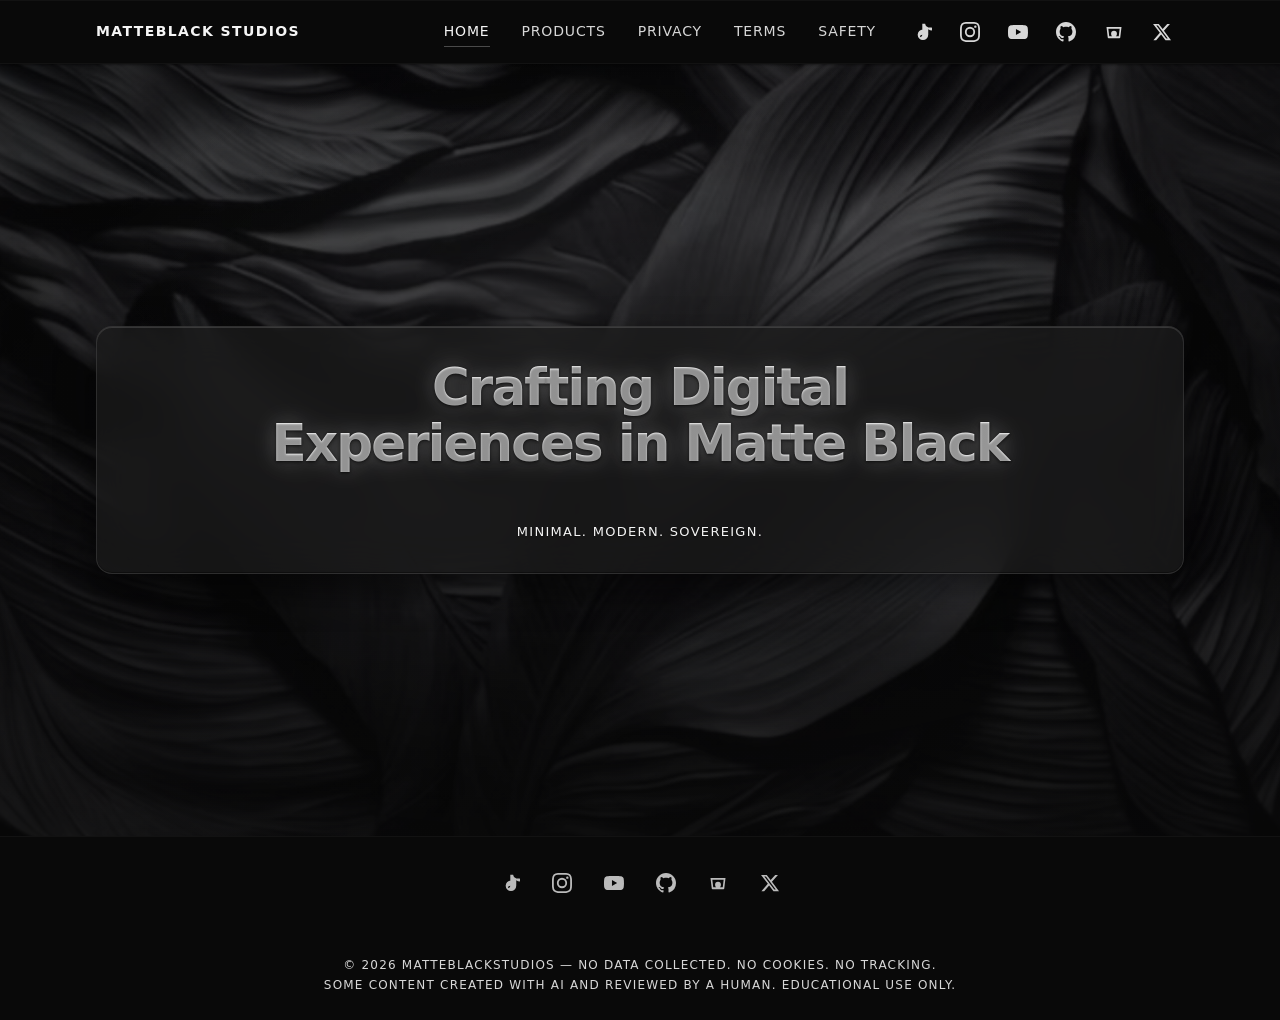
==== commit dab160bc: "Ship full product catalog with accessible social nav and Netlify deploy prep. Add two live product c" ====
--- a/index.html
+++ b/index.html
@@ -5,28 +5,64 @@
   <meta name="viewport" content="width=device-width, initial-scale=1" />
   <meta name="description" content="MATTEBLACK STUDIOS — Crafting digital experiences in matte black. Minimal. Modern. Sovereign." />
   <title>MATTEBLACK STUDIOS</title>
-  <link rel="stylesheet" href="/styles.css?v=7" />
+  <link rel="stylesheet" href="/styles.css?v=8" />
 </head>
 <body>
   <a class="skip-link" href="#hero-title">Skip to main content</a>
 
   <header class="header">
     <div class="container">
-      <nav class="nav" aria-label="Primary">
-        <a href="/index.html" class="logo" aria-label="MATTEBLACK STUDIOS home">Matteblack Studios</a>
-        <button type="button" class="nav-toggle" aria-expanded="false" aria-controls="primary-nav" aria-haspopup="menu" aria-label="Open menu">
-          <span class="nav-toggle__bar" aria-hidden="true"></span>
-          <span class="nav-toggle__bar" aria-hidden="true"></span>
-          <span class="nav-toggle__bar" aria-hidden="true"></span>
-        </button>
-        <ul class="nav-links" id="primary-nav">
-          <li><a href="/index.html" aria-current="page">Home</a></li>
-          <li><a href="/PRODUCTS/index.html">Products</a></li>
-          <li><a href="/privacy.html">Privacy</a></li>
-          <li><a href="/terms.html">Terms</a></li>
-          <li><a href="/safety.html">Safety</a></li>
-        </ul>
-      </nav>
+      <div class="header__inner">
+        <nav class="nav" aria-label="Primary">
+          <a href="/index.html" class="logo" aria-label="MATTEBLACK STUDIOS home">Matteblack Studios</a>
+          <button type="button" class="nav-toggle" aria-expanded="false" aria-controls="primary-nav" aria-haspopup="menu" aria-label="Open menu">
+            <span class="nav-toggle__bar" aria-hidden="true"></span>
+            <span class="nav-toggle__bar" aria-hidden="true"></span>
+            <span class="nav-toggle__bar" aria-hidden="true"></span>
+          </button>
+          <ul class="nav-links" id="primary-nav">
+            <li><a href="/index.html" aria-current="page">Home</a></li>
+            <li><a href="/PRODUCTS/index.html">Products</a></li>
+            <li><a href="/privacy.html">Privacy</a></li>
+            <li><a href="/terms.html">Terms</a></li>
+            <li><a href="/safety.html">Safety</a></li>
+          </ul>
+        </nav>
+        <nav class="social-nav header__social" aria-label="Social media">
+          <ul class="social-nav__list">
+            <li>
+              <a class="social-nav__link" href="https://www.tiktok.com/@matteblackstudios1" target="_blank" rel="noopener noreferrer" aria-label="TikTok (opens in new tab)">
+                <svg xmlns="http://www.w3.org/2000/svg" viewBox="0 0 24 24" fill="currentColor" aria-hidden="true" focusable="false"><path d="M19.59 6.69a4.83 4.83 0 0 1-3.77-4.25V2h-3.45v13.67a2.89 2.89 0 0 1-2.88 2.5 2.89 2.89 0 0 1 2.88-2.88c.28 0 .54.04.79.1V9.01a6.34 6.34 0 0 0-6.34 6.34 6.34 6.34 0 0 0 6.34 6.34 6.34 6.34 0 0 0 6.33-6.34V8.69a8.18 8.18 0 0 0 4.77 1.52V6.75a4.85 4.85 0 0 1-1-.06z"/></svg>
+              </a>
+            </li>
+            <li>
+              <a class="social-nav__link" href="https://www.instagram.com/matteblackstudios1" target="_blank" rel="noopener noreferrer" aria-label="Instagram (opens in new tab)">
+                <svg xmlns="http://www.w3.org/2000/svg" viewBox="0 0 24 24" fill="currentColor" aria-hidden="true" focusable="false"><path d="M12 2.163c3.204 0 3.584.012 4.85.07 3.252.148 4.771 1.691 4.919 4.919.058 1.265.069 1.645.069 4.849 0 3.205-.012 3.584-.069 4.849-.149 3.225-1.664 4.771-4.919 4.919-1.266.058-1.644.07-4.85.07-3.204 0-3.584-.012-4.849-.07-3.26-.149-4.771-1.699-4.919-4.92-.058-1.265-.07-1.644-.07-4.849 0-3.204.013-3.583.07-4.849.149-3.227 1.664-4.771 4.919-4.919 1.266-.057 1.645-.069 4.849-.069zM12 0C8.741 0 8.333.014 7.053.072 2.695.272.273 2.69.073 7.052.014 8.333 0 8.741 0 12c0 3.259.014 3.668.072 4.948.2 4.358 2.618 6.78 6.98 6.98 1.281.058 1.689.072 4.948.072 3.259 0 3.668-.014 4.948-.072 4.354-.2 6.782-2.618 6.979-6.98.059-1.28.073-1.689.073-4.948 0-3.259-.014-3.667-.072-4.947-.196-4.354-2.617-6.78-6.979-6.98C15.668.014 15.259 0 12 0zm0 5.838a6.162 6.162 0 1 0 0 12.324 6.162 6.162 0 0 0 0-12.324zM12 16a4 4 0 1 1 0-8 4 4 0 0 1 0 8zm6.406-11.845a1.44 1.44 0 1 0 0 2.881 1.44 1.44 0 0 0 0-2.881z"/></svg>
+              </a>
+            </li>
+            <li>
+              <a class="social-nav__link" href="https://www.youtube.com/@Vibe_MonkeyAi" target="_blank" rel="noopener noreferrer" aria-label="YouTube (opens in new tab)">
+                <svg xmlns="http://www.w3.org/2000/svg" viewBox="0 0 24 24" fill="currentColor" aria-hidden="true" focusable="false"><path d="M23.498 6.186a3.016 3.016 0 0 0-2.122-2.136C19.505 3.545 12 3.545 12 3.545s-7.505 0-9.377.505A3.017 3.017 0 0 0 .502 6.186C0 8.07 0 12 0 12s0 3.93.502 5.814a3.016 3.016 0 0 0 2.122 2.136c1.871.505 9.376.505 9.376.505s7.505 0 9.377-.505a3.015 3.015 0 0 0 2.122-2.136C24 15.93 24 12 24 12s0-3.93-.502-5.814zM9.545 15.568V8.432L15.818 12l-6.273 3.568z"/></svg>
+              </a>
+            </li>
+            <li>
+              <a class="social-nav__link" href="https://github.com/Flakiopai" target="_blank" rel="noopener noreferrer" aria-label="GitHub (opens in new tab)">
+                <svg xmlns="http://www.w3.org/2000/svg" viewBox="0 0 24 24" fill="currentColor" aria-hidden="true" focusable="false"><path d="M12 0C5.37 0 0 5.37 0 12c0 5.31 3.435 9.795 8.205 11.385.6.105.825-.255.825-.57 0-.285-.015-1.23-.015-2.235-3.015.555-3.795-.735-4.035-1.41-.135-.345-.72-1.41-1.23-1.695-.42-.225-1.02-.78-.015-.795.945-.015 1.62.87 1.845 1.23 1.08 1.815 2.805 1.305 3.495.99.105-.78.42-1.305.765-1.605-2.67-.3-5.46-1.335-5.46-5.925 0-1.305.465-2.385 1.23-3.225-.12-.3-.54-1.53.12-3.18 0 0 1.005-.315 3.3 1.23.96-.27 1.98-.405 3-.405s2.04.135 3 .405c2.295-1.56 3.3-1.23 3.3-1.23.66 1.65.24 2.88.12 3.18.765.84 1.23 1.905 1.23 3.225 0 4.605-2.805 5.625-5.475 5.925.435.375.81 1.095.81 2.22 0 1.605-.015 2.895-.015 3.3 0 .315.225.69.825.57A12.02 12.02 0 0 0 24 12c0-6.63-5.37-12-12-12z"/></svg>
+              </a>
+            </li>
+            <li>
+              <a class="social-nav__link" href="https://matteblackstudios.gumroad.com" target="_blank" rel="noopener noreferrer" aria-label="Gumroad store (opens in new tab)">
+                <svg xmlns="http://www.w3.org/2000/svg" viewBox="0 0 24 24" fill="currentColor" aria-hidden="true" focusable="false"><path d="M3 6h18l-1.5 12.5a1 1 0 0 1-1 .875H5.5a1 1 0 0 1-1-.875L3 6zm2.2 2 1.1 9h11.4l1.1-9H5.2zm6.8 2.5a3.5 3.5 0 1 1 0 7 3.5 3.5 0 0 1 0-7z"/></svg>
+              </a>
+            </li>
+            <li>
+              <a class="social-nav__link" href="https://x.com/Vibe_MonkeyAi" target="_blank" rel="noopener noreferrer" aria-label="X, formerly Twitter (opens in new tab)">
+                <svg xmlns="http://www.w3.org/2000/svg" viewBox="0 0 24 24" fill="currentColor" aria-hidden="true" focusable="false"><path d="M18.244 2.25h3.308l-7.227 8.26 8.502 11.24H16.17l-5.214-6.817L4.99 21.75H1.68l7.73-8.835L1.254 2.25H8.08l4.713 6.231zm-1.161 17.52h1.833L7.084 4.126H5.117z"/></svg>
+              </a>
+            </li>
+          </ul>
+        </nav>
+      </div>
     </div>
   </header>
 
@@ -46,9 +82,43 @@
 
   <footer class="footer">
     <div class="container">
+      <nav class="social-nav social-nav--footer" aria-label="Social media">
+        <ul class="social-nav__list">
+          <li>
+            <a class="social-nav__link" href="https://www.tiktok.com/@matteblackstudios1" target="_blank" rel="noopener noreferrer" aria-label="TikTok (opens in new tab)">
+              <svg xmlns="http://www.w3.org/2000/svg" viewBox="0 0 24 24" fill="currentColor" aria-hidden="true" focusable="false"><path d="M19.59 6.69a4.83 4.83 0 0 1-3.77-4.25V2h-3.45v13.67a2.89 2.89 0 0 1-2.88 2.5 2.89 2.89 0 0 1 2.88-2.88c.28 0 .54.04.79.1V9.01a6.34 6.34 0 0 0-6.34 6.34 6.34 6.34 0 0 0 6.34 6.34 6.34 6.34 0 0 0 6.33-6.34V8.69a8.18 8.18 0 0 0 4.77 1.52V6.75a4.85 4.85 0 0 1-1-.06z"/></svg>
+            </a>
+          </li>
+          <li>
+            <a class="social-nav__link" href="https://www.instagram.com/matteblackstudios1" target="_blank" rel="noopener noreferrer" aria-label="Instagram (opens in new tab)">
+              <svg xmlns="http://www.w3.org/2000/svg" viewBox="0 0 24 24" fill="currentColor" aria-hidden="true" focusable="false"><path d="M12 2.163c3.204 0 3.584.012 4.85.07 3.252.148 4.771 1.691 4.919 4.919.058 1.265.069 1.645.069 4.849 0 3.205-.012 3.584-.069 4.849-.149 3.225-1.664 4.771-4.919 4.919-1.266.058-1.644.07-4.85.07-3.204 0-3.584-.012-4.849-.07-3.26-.149-4.771-1.699-4.919-4.92-.058-1.265-.07-1.644-.07-4.849 0-3.204.013-3.583.07-4.849.149-3.227 1.664-4.771 4.919-4.919 1.266-.057 1.645-.069 4.849-.069zM12 0C8.741 0 8.333.014 7.053.072 2.695.272.273 2.69.073 7.052.014 8.333 0 8.741 0 12c0 3.259.014 3.668.072 4.948.2 4.358 2.618 6.78 6.98 6.98 1.281.058 1.689.072 4.948.072 3.259 0 3.668-.014 4.948-.072 4.354-.2 6.782-2.618 6.979-6.98.059-1.28.073-1.689.073-4.948 0-3.259-.014-3.667-.072-4.947-.196-4.354-2.617-6.78-6.979-6.98C15.668.014 15.259 0 12 0zm0 5.838a6.162 6.162 0 1 0 0 12.324 6.162 6.162 0 0 0 0-12.324zM12 16a4 4 0 1 1 0-8 4 4 0 0 1 0 8zm6.406-11.845a1.44 1.44 0 1 0 0 2.881 1.44 1.44 0 0 0 0-2.881z"/></svg>
+            </a>
+          </li>
+          <li>
+            <a class="social-nav__link" href="https://www.youtube.com/@Vibe_MonkeyAi" target="_blank" rel="noopener noreferrer" aria-label="YouTube (opens in new tab)">
+              <svg xmlns="http://www.w3.org/2000/svg" viewBox="0 0 24 24" fill="currentColor" aria-hidden="true" focusable="false"><path d="M23.498 6.186a3.016 3.016 0 0 0-2.122-2.136C19.505 3.545 12 3.545 12 3.545s-7.505 0-9.377.505A3.017 3.017 0 0 0 .502 6.186C0 8.07 0 12 0 12s0 3.93.502 5.814a3.016 3.016 0 0 0 2.122 2.136c1.871.505 9.376.505 9.376.505s7.505 0 9.377-.505a3.015 3.015 0 0 0 2.122-2.136C24 15.93 24 12 24 12s0-3.93-.502-5.814zM9.545 15.568V8.432L15.818 12l-6.273 3.568z"/></svg>
+            </a>
+          </li>
+          <li>
+            <a class="social-nav__link" href="https://github.com/Flakiopai" target="_blank" rel="noopener noreferrer" aria-label="GitHub (opens in new tab)">
+              <svg xmlns="http://www.w3.org/2000/svg" viewBox="0 0 24 24" fill="currentColor" aria-hidden="true" focusable="false"><path d="M12 0C5.37 0 0 5.37 0 12c0 5.31 3.435 9.795 8.205 11.385.6.105.825-.255.825-.57 0-.285-.015-1.23-.015-2.235-3.015.555-3.795-.735-4.035-1.41-.135-.345-.72-1.41-1.23-1.695-.42-.225-1.02-.78-.015-.795.945-.015 1.62.87 1.845 1.23 1.08 1.815 2.805 1.305 3.495.99.105-.78.42-1.305.765-1.605-2.67-.3-5.46-1.335-5.46-5.925 0-1.305.465-2.385 1.23-3.225-.12-.3-.54-1.53.12-3.18 0 0 1.005-.315 3.3 1.23.96-.27 1.98-.405 3-.405s2.04.135 3 .405c2.295-1.56 3.3-1.23 3.3-1.23.66 1.65.24 2.88.12 3.18.765.84 1.23 1.905 1.23 3.225 0 4.605-2.805 5.625-5.475 5.925.435.375.81 1.095.81 2.22 0 1.605-.015 2.895-.015 3.3 0 .315.225.69.825.57A12.02 12.02 0 0 0 24 12c0-6.63-5.37-12-12-12z"/></svg>
+            </a>
+          </li>
+          <li>
+            <a class="social-nav__link" href="https://matteblackstudios.gumroad.com" target="_blank" rel="noopener noreferrer" aria-label="Gumroad store (opens in new tab)">
+              <svg xmlns="http://www.w3.org/2000/svg" viewBox="0 0 24 24" fill="currentColor" aria-hidden="true" focusable="false"><path d="M3 6h18l-1.5 12.5a1 1 0 0 1-1 .875H5.5a1 1 0 0 1-1-.875L3 6zm2.2 2 1.1 9h11.4l1.1-9H5.2zm6.8 2.5a3.5 3.5 0 1 1 0 7 3.5 3.5 0 0 1 0-7z"/></svg>
+            </a>
+          </li>
+          <li>
+            <a class="social-nav__link" href="https://x.com/Vibe_MonkeyAi" target="_blank" rel="noopener noreferrer" aria-label="X, formerly Twitter (opens in new tab)">
+              <svg xmlns="http://www.w3.org/2000/svg" viewBox="0 0 24 24" fill="currentColor" aria-hidden="true" focusable="false"><path d="M18.244 2.25h3.308l-7.227 8.26 8.502 11.24H16.17l-5.214-6.817L4.99 21.75H1.68l7.73-8.835L1.254 2.25H8.08l4.713 6.231zm-1.161 17.52h1.833L7.084 4.126H5.117z"/></svg>
+            </a>
+          </li>
+        </ul>
+      </nav>
       <p>&copy; <time datetime="2026">2026</time> MATTEBLACKSTUDIOS &mdash; No data collected. No cookies. No tracking. Some content created with AI and reviewed by a human. Educational use only.</p>
     </div>
   </footer>
-  <script src="/reveal.js?v=7" defer></script>
+  <script src="/reveal.js?v=8" defer></script>
 </body>
 </html>
--- a/styles.css
+++ b/styles.css
@@ -687,18 +687,36 @@
   box-shadow: var(--shadow-sm);
 }
 
+.header__inner {
+  display: flex;
+  flex-direction: column;
+  align-items: stretch;
+  gap: var(--space-8);
+}
+
 .nav {
   display: flex;
   flex-wrap: wrap;
   align-items: center;
   justify-content: space-between;
+  width: 100%;
   min-height: var(--header-height);
-  gap: var(--space-16);
-  row-gap: 0;
+  gap: var(--space-8);
+}
+
+.header__social {
+  flex: 0 0 auto;
+  width: 100%;
+}
+
+.header__social .social-nav__list {
+  justify-content: center;
+  gap: var(--space-4);
 }
 
 .logo {
-  flex-shrink: 0;
+  flex: 1 1 auto;
+  min-width: 0;
   display: inline-flex;
   align-items: center;
   min-height: 3rem;
@@ -727,11 +745,12 @@
 .nav-links {
   display: none;
   width: 100%;
+  flex: 1 1 100%;
   flex-direction: column;
   align-items: stretch;
   gap: var(--space-4);
   padding-block: var(--space-16);
-  margin-top: var(--space-8);
+  margin-top: 0;
   border-top: 1px solid var(--border-subtle);
   list-style: none;
 }
@@ -750,12 +769,6 @@
 
 html:not(.js) #primary-nav {
   display: flex;
-}
-
-@media (min-width: 768px) {
-  #primary-nav[hidden] {
-    display: flex !important;
-  }
 }
 
 .nav-links li {
@@ -828,7 +841,7 @@
 
 .nav-toggle {
   display: inline-flex;
-  flex-shrink: 0;
+  flex: 0 0 auto;
   flex-direction: column;
   justify-content: center;
   align-items: center;
@@ -877,18 +890,108 @@
   transform: translateY(-7px) rotate(-45deg);
 }
 
+/* --------------------------------------------------------------------------
+   Social navigation — header & footer
+   -------------------------------------------------------------------------- */
+.social-nav__list {
+  display: flex;
+  flex-wrap: wrap;
+  align-items: center;
+  justify-content: center;
+  gap: var(--space-8);
+  list-style: none;
+}
+
+.social-nav__link {
+  display: inline-flex;
+  align-items: center;
+  justify-content: center;
+  min-width: 2.75rem;
+  min-height: 2.75rem;
+  padding: var(--space-8);
+  color: var(--color-text-secondary);
+  border: 1px solid transparent;
+  border-radius: var(--radius-sm);
+  transition: var(--transition-interactive);
+}
+
+.social-nav__link svg {
+  width: 1.25rem;
+  height: 1.25rem;
+  flex-shrink: 0;
+}
+
+.social-nav__link:hover {
+  color: var(--color-accent-hover);
+  background-color: var(--surface-interactive);
+  border-color: var(--border-subtle);
+  transform: translateY(var(--lift-xs));
+}
+
+.social-nav__link:active {
+  transform: translateY(0);
+  opacity: 0.82;
+}
+
+.social-nav__link:focus-visible {
+  outline: 2px solid var(--color-focus-ring);
+  outline-offset: 3px;
+  box-shadow: 0 0 0 4px var(--color-focus-glow);
+  color: var(--color-accent-hover);
+}
+
+.social-nav--footer {
+  margin-bottom: var(--rhythm-2);
+}
+
+.social-nav--footer .social-nav__list {
+  justify-content: center;
+}
+
+.social-nav--footer .social-nav__link {
+  color: var(--color-text-muted);
+}
+
 @media (min-width: 768px) {
   .header {
     height: var(--header-height);
   }
 
+  .header__inner {
+    flex-direction: row;
+    flex-wrap: nowrap;
+    align-items: center;
+    gap: var(--space-16);
+    min-height: var(--header-height);
+  }
+
   .nav {
+    flex: 1 1 auto;
     flex-wrap: nowrap;
+    width: auto;
+    min-width: 0;
     height: 100%;
     min-height: 0;
+    gap: var(--space-16);
+  }
+
+  .header__social {
+    flex: 0 0 auto;
+    width: auto;
+  }
+
+  .header__social .social-nav__list {
+    flex-wrap: nowrap;
+    justify-content: flex-end;
+    gap: var(--space-4);
+  }
+
+  #primary-nav[hidden] {
+    display: flex !important;
   }
 
   .logo {
+    flex: 0 0 auto;
     display: block;
     min-height: 0;
     max-width: none;
@@ -900,6 +1003,7 @@
 
   .nav-links {
     display: flex;
+    flex: 0 1 auto;
     width: auto;
     flex-direction: row;
     align-items: center;
@@ -923,6 +1027,16 @@
   .nav-links a::after {
     left: var(--space-8);
     right: var(--space-8);
+  }
+}
+
+@media (min-width: 768px) and (max-width: 1023px) {
+  .nav-links {
+    gap: var(--space-8);
+  }
+
+  .nav-links a {
+    padding: var(--space-8) var(--space-4);
   }
 }
 
@@ -1163,6 +1277,8 @@
 .product-card {
   grid-column: span 12;
   position: relative;
+  display: flex;
+  flex-direction: column;
   padding: var(--space-24);
   border-radius: var(--radius-lg);
   border: 1px solid var(--glass-border);
@@ -1252,14 +1368,6 @@
   object-fit: cover;
 }
 
-.product-card__placeholder {
-  width: 100%;
-  aspect-ratio: 16 / 9;
-  background-color: var(--color-bg-muted);
-  background-image: var(--gradient-surface);
-  border-bottom: 1px solid var(--border-subtle);
-}
-
 @media (min-width: 768px) {
   .product-card {
     grid-column: span 6;
@@ -1274,48 +1382,6 @@
     width: auto;
     max-width: none;
   }
-}
-
-.product-card__status {
-  max-width: none;
-  margin: 0 0 var(--space-8);
-  font-size: var(--text-label);
-  font-weight: var(--font-weight-semibold);
-  line-height: var(--leading-label);
-  letter-spacing: var(--tracking-caps);
-  text-transform: uppercase;
-  color: var(--color-text-secondary);
-}
-
-.product-card--soon {
-  pointer-events: none;
-  user-select: none;
-  display: flex;
-  flex-direction: column;
-}
-
-.product-card--soon a,
-.product-card--soon button {
-  display: none;
-}
-
-.product-card--soon:hover,
-.product-card--soon:active {
-  transform: translateY(0);
-  opacity: 1;
-  border-color: var(--glass-border);
-  background-color: var(--color-bg-elevated);
-  box-shadow: var(--shadow-md), var(--shadow-inset-deep);
-}
-
-.product-card--soon:hover h2,
-.product-card--soon:hover p {
-  transform: none;
-  color: inherit;
-}
-
-.product-card--soon:hover .product-note {
-  color: var(--color-text-muted);
 }
 
 .product-card__body {
@@ -1325,68 +1391,15 @@
   flex: 1;
 }
 
-.product-card--soon .product-card__body {
-  text-align: left;
-}
-
-.product-card--soon .product-card__body h2 {
-  margin-bottom: 0;
-  min-height: calc(var(--rhythm-2) + var(--rhythm-1));
-  text-wrap: balance;
-}
-
-.product-card--soon .product-card__body p {
-  margin: 0;
-  min-height: calc(var(--rhythm-4) + var(--rhythm-1));
-  text-wrap: pretty;
-}
-
-.product-card__overlay {
-  position: absolute;
-  inset: 0;
-  z-index: 2;
+.product-card__actions {
   display: flex;
   flex-direction: column;
-  align-items: center;
-  justify-content: center;
-  padding: var(--space-24);
-  background: rgba(8, 8, 8, 0.72);
-  border-radius: inherit;
-}
-
-.product-card__overlay-content {
-  display: flex;
-  flex-direction: column;
-  align-items: center;
-  justify-content: center;
-  gap: var(--rhythm-1);
-  width: 100%;
-  max-width: 28ch;
-  text-align: center;
-}
-
-.product-card__overlay-label {
-  max-width: none;
-  margin: 0;
-  font-size: var(--text-label);
-  font-weight: var(--font-weight-semibold);
-  line-height: var(--leading-label);
-  letter-spacing: var(--tracking-caps);
-  text-transform: uppercase;
-  color: var(--glass-text);
-}
-
-.product-card__overlay-note {
-  max-width: none;
-  width: 100%;
-  margin: 0;
-  min-height: calc(var(--rhythm-3) + var(--rhythm-1));
-  font-size: var(--text-small);
-  font-weight: var(--font-weight-regular);
-  line-height: var(--leading-prose);
-  letter-spacing: var(--tracking-body);
-  color: var(--color-text-secondary);
-  text-wrap: pretty;
+  gap: var(--space-12);
+  margin-top: var(--rhythm-2);
+}
+
+.product-card__actions .button {
+  margin-top: 0;
 }
 
 /* --------------------------------------------------------------------------
@@ -1643,7 +1656,8 @@
   .legal__content,
   .product-card,
   .button,
-  .nav-toggle {
+  .nav-toggle,
+  .social-nav__link {
     border: 1px solid CanvasText;
   }
 }
